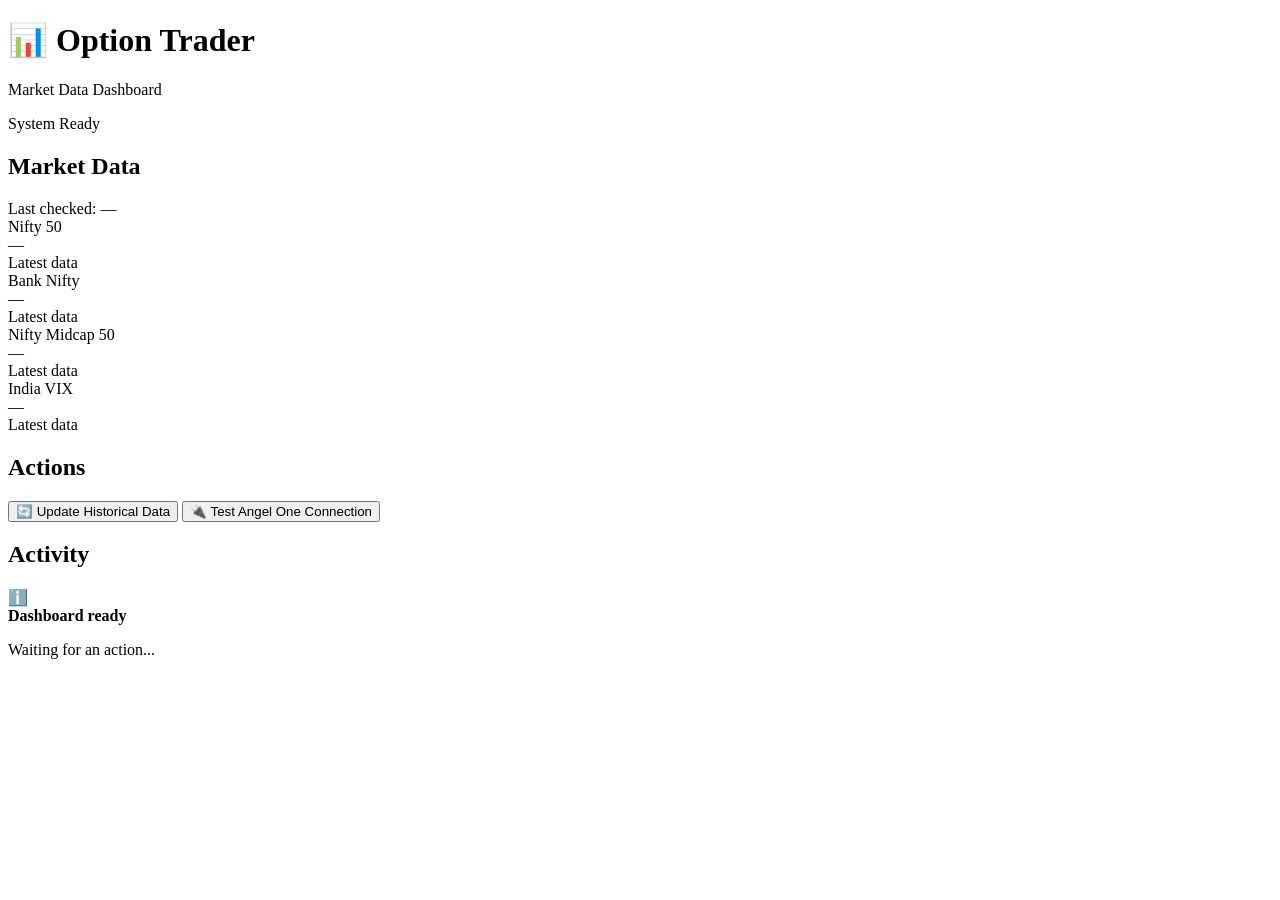
==== dashboard/index.html @ d3bd5c67 "Create index.html" ====
<!DOCTYPE html>
<html lang="en">
<head>
    <meta charset="UTF-8">
    <meta name="viewport" content="width=device-width, initial-scale=1.0">

    <title>Option Trader Dashboard</title>

    <link rel="stylesheet" href="style.css">
</head>

<body>

<div class="container">

    <!-- Header -->
    <header>
        <div>
            <h1>📊 Option Trader</h1>
            <p>Market Data Dashboard</p>
        </div>

        <div class="status">
            <span class="status-dot"></span>
            System Ready
        </div>
    </header>


    <!-- Data Overview -->
    <section>

        <div class="section-header">
            <h2>Market Data</h2>
            <span class="last-update">
                Last checked: —
            </span>
        </div>


        <div class="cards">

            <div class="card">
                <div class="card-title">Nifty 50</div>
                <div class="date">—</div>
                <div class="label">Latest data</div>
            </div>

            <div class="card">
                <div class="card-title">Bank Nifty</div>
                <div class="date">—</div>
                <div class="label">Latest data</div>
            </div>

            <div class="card">
                <div class="card-title">Nifty Midcap 50</div>
                <div class="date">—</div>
                <div class="label">Latest data</div>
            </div>

            <div class="card">
                <div class="card-title">India VIX</div>
                <div class="date">—</div>
                <div class="label">Latest data</div>
            </div>

        </div>

    </section>


    <!-- Actions -->
    <section>

        <h2>Actions</h2>

        <div class="actions">

            <button id="updateDataBtn" class="primary-btn">
                🔄 Update Historical Data
            </button>

            <button id="testConnectionBtn" class="secondary-btn">
                🔌 Test Angel One Connection
            </button>

        </div>

    </section>


    <!-- Activity -->
    <section>

        <h2>Activity</h2>

        <div class="activity-card">

            <div class="activity-icon">ℹ️</div>

            <div>
                <strong>Dashboard ready</strong>

                <p id="activityMessage">
                    Waiting for an action...
                </p>
            </div>

        </div>

    </section>

</div>

<script src="app.js"></script>

</body>
</html>
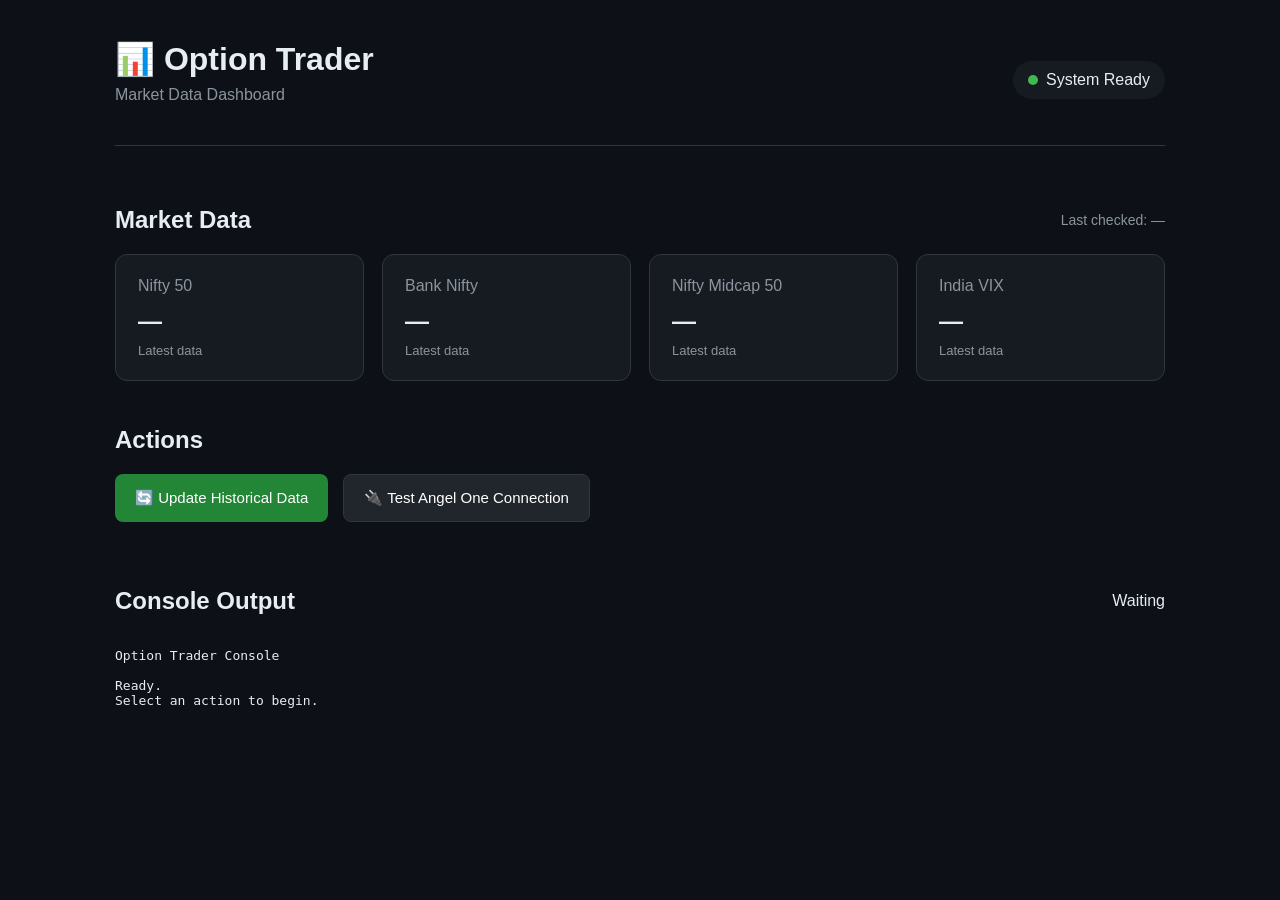
==== commit 3ab0389c: "Update index.html" ====
--- a/dashboard/index.html
+++ b/dashboard/index.html
@@ -1,86 +1,193 @@
 <!DOCTYPE html>
 <html lang="en">
+
 <head>
+
     <meta charset="UTF-8">
-    <meta name="viewport" content="width=device-width, initial-scale=1.0">
+
+    <meta
+        name="viewport"
+        content="width=device-width, initial-scale=1.0"
+    >
 
     <title>Option Trader Dashboard</title>
 
-    <link rel="stylesheet" href="style.css">
+    <link
+        rel="stylesheet"
+        href="style.css"
+    >
+
 </head>
 
+
 <body>
 
 <div class="container">
 
-    <!-- Header -->
+
+    <!-- HEADER -->
+
     <header>
+
         <div>
-            <h1>📊 Option Trader</h1>
-            <p>Market Data Dashboard</p>
-        </div>
+
+            <h1>
+                📊 Option Trader
+            </h1>
+
+            <p>
+                Market Data Dashboard
+            </p>
+
+        </div>
+
 
         <div class="status">
-            <span class="status-dot"></span>
-            System Ready
-        </div>
+
+            <span
+                class="status-dot"
+            ></span>
+
+            <span id="systemStatus">
+                System Ready
+            </span>
+
+        </div>
+
     </header>
 
 
-    <!-- Data Overview -->
+    <!-- MARKET DATA -->
+
     <section>
 
         <div class="section-header">
-            <h2>Market Data</h2>
-            <span class="last-update">
+
+            <h2>
+                Market Data
+            </h2>
+
+            <span
+                class="last-update"
+                id="lastChecked"
+            >
                 Last checked: —
             </span>
+
         </div>
 
 
         <div class="cards">
 
-            <div class="card">
-                <div class="card-title">Nifty 50</div>
-                <div class="date">—</div>
-                <div class="label">Latest data</div>
-            </div>
-
-            <div class="card">
-                <div class="card-title">Bank Nifty</div>
-                <div class="date">—</div>
-                <div class="label">Latest data</div>
-            </div>
-
-            <div class="card">
-                <div class="card-title">Nifty Midcap 50</div>
-                <div class="date">—</div>
-                <div class="label">Latest data</div>
-            </div>
-
-            <div class="card">
-                <div class="card-title">India VIX</div>
-                <div class="date">—</div>
-                <div class="label">Latest data</div>
-            </div>
+
+            <div class="card">
+
+                <div class="card-title">
+                    Nifty 50
+                </div>
+
+                <div
+                    class="date"
+                    id="nifty50Date"
+                >
+                    —
+                </div>
+
+                <div class="label">
+                    Latest data
+                </div>
+
+            </div>
+
+
+            <div class="card">
+
+                <div class="card-title">
+                    Bank Nifty
+                </div>
+
+                <div
+                    class="date"
+                    id="bankNiftyDate"
+                >
+                    —
+                </div>
+
+                <div class="label">
+                    Latest data
+                </div>
+
+            </div>
+
+
+            <div class="card">
+
+                <div class="card-title">
+                    Nifty Midcap 50
+                </div>
+
+                <div
+                    class="date"
+                    id="midcapDate"
+                >
+                    —
+                </div>
+
+                <div class="label">
+                    Latest data
+                </div>
+
+            </div>
+
+
+            <div class="card">
+
+                <div class="card-title">
+                    India VIX
+                </div>
+
+                <div
+                    class="date"
+                    id="vixDate"
+                >
+                    —
+                </div>
+
+                <div class="label">
+                    Latest data
+                </div>
+
+            </div>
+
 
         </div>
 
     </section>
 
 
-    <!-- Actions -->
+    <!-- ACTIONS -->
+
     <section>
 
-        <h2>Actions</h2>
+        <h2>
+            Actions
+        </h2>
+
 
         <div class="actions">
 
-            <button id="updateDataBtn" class="primary-btn">
+            <button
+                id="updateDataBtn"
+                class="primary-btn"
+            >
                 🔄 Update Historical Data
             </button>
 
-            <button id="testConnectionBtn" class="secondary-btn">
+
+            <button
+                id="testConnectionBtn"
+                class="secondary-btn"
+            >
                 🔌 Test Angel One Connection
             </button>
 
@@ -89,30 +196,44 @@
     </section>
 
 
-    <!-- Activity -->
+    <!-- CONSOLE -->
+
     <section>
 
-        <h2>Activity</h2>
-
-        <div class="activity-card">
-
-            <div class="activity-icon">ℹ️</div>
-
-            <div>
-                <strong>Dashboard ready</strong>
-
-                <p id="activityMessage">
-                    Waiting for an action...
-                </p>
-            </div>
+        <div class="section-header">
+
+            <h2>
+                Console Output
+            </h2>
+
+
+            <span
+                class="console-status"
+                id="consoleStatus"
+            >
+                Waiting
+            </span>
+
+        </div>
+
+
+        <div class="console-card">
+
+            <pre id="consoleOutput">Option Trader Console
+
+Ready.
+Select an action to begin.</pre>
 
         </div>
 
     </section>
 
+
 </div>
 
+
 <script src="app.js"></script>
 
 </body>
+
 </html>
--- a/dashboard/style.css
+++ b/dashboard/style.css
@@ -0,0 +1,205 @@
+* {
+    box-sizing: border-box;
+}
+
+body {
+    margin: 0;
+    font-family: Arial, sans-serif;
+    background: #0d1117;
+    color: #e6edf3;
+}
+
+.container {
+    max-width: 1100px;
+    margin: auto;
+    padding: 40px 25px;
+}
+
+/* Header */
+
+header {
+    display: flex;
+    justify-content: space-between;
+    align-items: center;
+
+    border-bottom: 1px solid #30363d;
+    padding-bottom: 25px;
+    margin-bottom: 40px;
+}
+
+h1 {
+    margin: 0;
+    font-size: 32px;
+}
+
+header p {
+    margin-top: 8px;
+    color: #8b949e;
+}
+
+.status {
+    display: flex;
+    align-items: center;
+    gap: 8px;
+
+    background: #161b22;
+    padding: 10px 15px;
+    border-radius: 20px;
+}
+
+.status-dot {
+    width: 10px;
+    height: 10px;
+
+    background: #3fb950;
+    border-radius: 50%;
+}
+
+/* Sections */
+
+section {
+    margin-bottom: 45px;
+}
+
+h2 {
+    margin-bottom: 20px;
+}
+
+.section-header {
+    display: flex;
+    justify-content: space-between;
+    align-items: center;
+}
+
+.last-update {
+    color: #8b949e;
+    font-size: 14px;
+}
+
+/* Data Cards */
+
+.cards {
+    display: grid;
+
+    grid-template-columns:
+        repeat(auto-fit, minmax(220px, 1fr));
+
+    gap: 18px;
+}
+
+.card {
+    background: #161b22;
+
+    border: 1px solid #30363d;
+
+    border-radius: 12px;
+
+    padding: 22px;
+}
+
+.card-title {
+    color: #8b949e;
+    margin-bottom: 12px;
+}
+
+.date {
+    font-size: 24px;
+    font-weight: bold;
+}
+
+.label {
+    margin-top: 8px;
+
+    font-size: 13px;
+
+    color: #8b949e;
+}
+
+/* Buttons */
+
+.actions {
+    display: flex;
+    gap: 15px;
+    flex-wrap: wrap;
+}
+
+button {
+    border: none;
+
+    border-radius: 8px;
+
+    padding: 14px 20px;
+
+    font-size: 15px;
+
+    cursor: pointer;
+
+    transition: 0.2s;
+}
+
+button:hover {
+    transform: translateY(-2px);
+}
+
+.primary-btn {
+    background: #238636;
+
+    color: white;
+}
+
+.secondary-btn {
+    background: #21262d;
+
+    border: 1px solid #30363d;
+
+    color: white;
+}
+
+/* Activity */
+
+.activity-card {
+    display: flex;
+
+    gap: 15px;
+
+    align-items: center;
+
+    background: #161b22;
+
+    border: 1px solid #30363d;
+
+    border-radius: 12px;
+
+    padding: 20px;
+}
+
+.activity-icon {
+    font-size: 28px;
+}
+
+.activity-card p {
+    color: #8b949e;
+
+    margin-bottom: 0;
+}
+
+/* Mobile */
+
+@media (max-width: 600px) {
+
+    .container {
+        padding: 25px 15px;
+    }
+
+    header {
+        align-items: flex-start;
+        flex-direction: column;
+
+        gap: 15px;
+    }
+
+    h1 {
+        font-size: 26px;
+    }
+
+}
